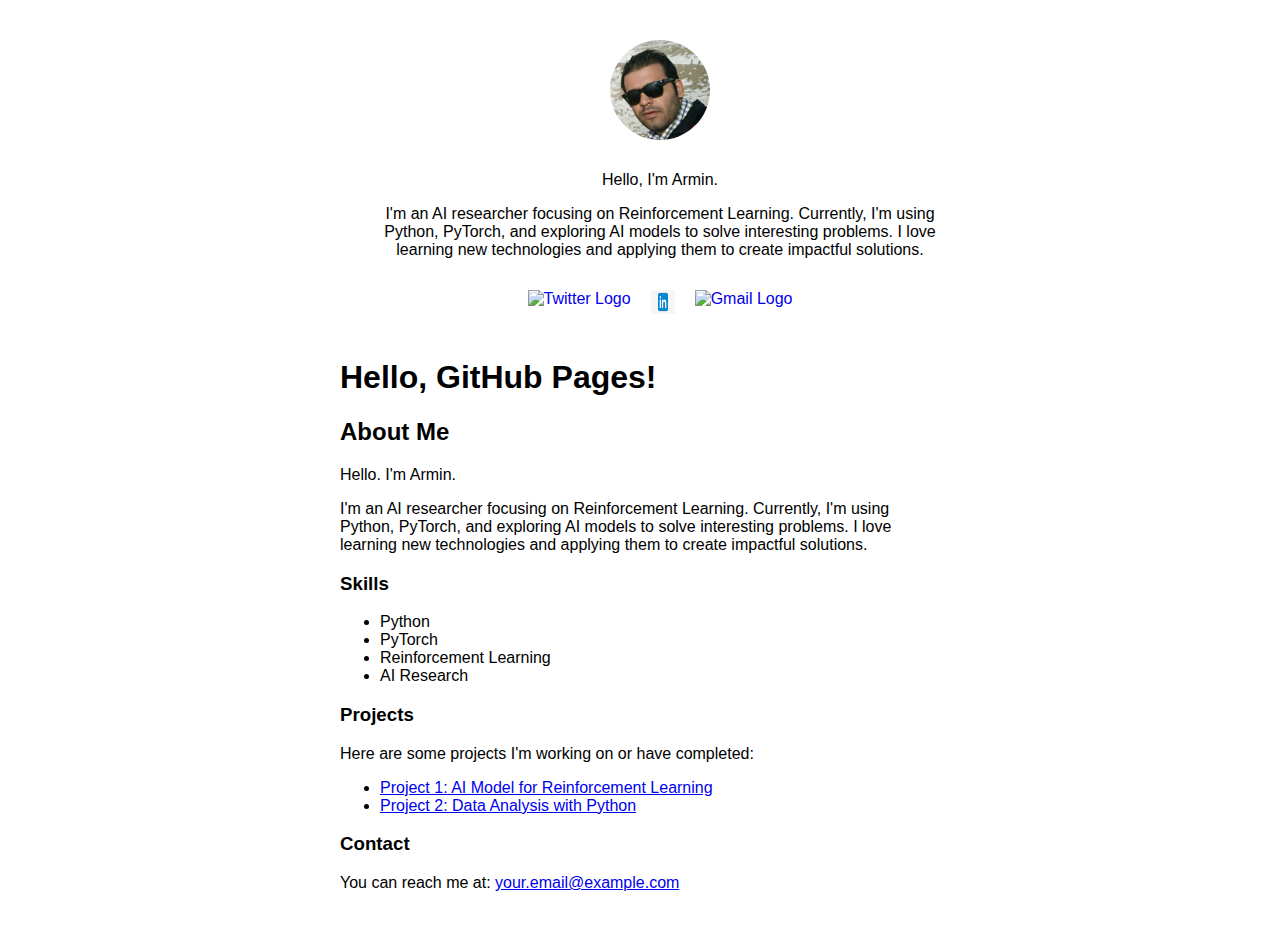
==== index.html @ 41138504 "Update index.html" ====
<!DOCTYPE html>
<html lang="en">
<head>
    <meta charset="UTF-8">
    <meta name="viewport" content="width=device-width, initial-scale=1.0">
    <title>Your GitHub Page</title>
    <style>
        body {
            font-family: Arial, sans-serif;
            margin: 0;
            padding: 0;
            display: flex;
            flex-direction: column;
            align-items: center;
        }
        .container {
            width: 100%;
            max-width: 600px;
            padding: 20px;
        }
        .sidebar {
            display: flex;
            flex-direction: column;
            align-items: center;
            padding: 20px;
            width: 100%;
        }
        .profile-picture {
            width: 100px;
            height: 100px;
            border-radius: 50%;
        }
        .bio {
            margin-top: 15px;
            font-size: 1em;
            text-align: center;
        }
        .social-links {
            margin-top: 15px;
            display: flex;
            justify-content: center;
        }
        .social-links a {
            margin: 0 10px;
            text-decoration: none;
        }
        .social-links img {
            width: 24px;
            height: 24px;
        }
        @media (max-width: 600px) {
            .container {
                padding: 10px;
            }
            .bio {
                font-size: 0.9em;
            }
        }
    </style>
</head>
<body>
    <div class="container">
        <div class="sidebar">
            <!-- Profile Picture -->
            <img src="images/armin.jpg" alt="Your Profile Picture" class="profile-picture">

            <!-- Bio -->
            <div class="bio">
                <p>Hello, I'm Armin.</p>
                <p>I'm an AI researcher focusing on Reinforcement Learning. Currently, I'm using Python, PyTorch, and exploring AI models to solve interesting problems. I love learning new technologies and applying them to create impactful solutions.</p>
            </div>

            <!-- Social Links -->
            <div class="social-links">
                <a href="https://x.com/yourusername" target="_blank">
                    <img src="twitter_logo.png" alt="Twitter Logo">
                </a>
                <a href="https://www.linkedin.com/in/armin-dashti-058239a1/" target="_blank">
                    <img src="images/linkedin_logo.webp" alt="LinkedIn Logo">
                </a>
                <a href="mailto:your.email@example.com">
                    <img src="gmail_logo.png" alt="Gmail Logo">
                </a>
            </div>
        </div>

        <h1>Hello, GitHub Pages!</h1>
        <h2>About Me</h2>
        <p>Hello. I'm Armin.</p>
        <p>I'm an AI researcher focusing on Reinforcement Learning. Currently, I'm using Python, PyTorch, and exploring AI models to solve interesting problems. I love learning new technologies and applying them to create impactful solutions.</p>

        <h3>Skills</h3>
        <ul>
            <li>Python</li>
            <li>PyTorch</li>
            <li>Reinforcement Learning</li>
            <li>AI Research</li>
        </ul>

        <h3>Projects</h3>
        <p>Here are some projects I'm working on or have completed:</p>
        <ul>
            <li><a href="https://github.com/yourusername/project1">Project 1: AI Model for Reinforcement Learning</a></li>
            <li><a href="https://github.com/yourusername/project2">Project 2: Data Analysis with Python</a></li>
        </ul>

        <h3>Contact</h3>
        <p>You can reach me at: <a href="mailto:your.email@example.com">your.email@example.com</a></p>
    </div>
</body>
</html>
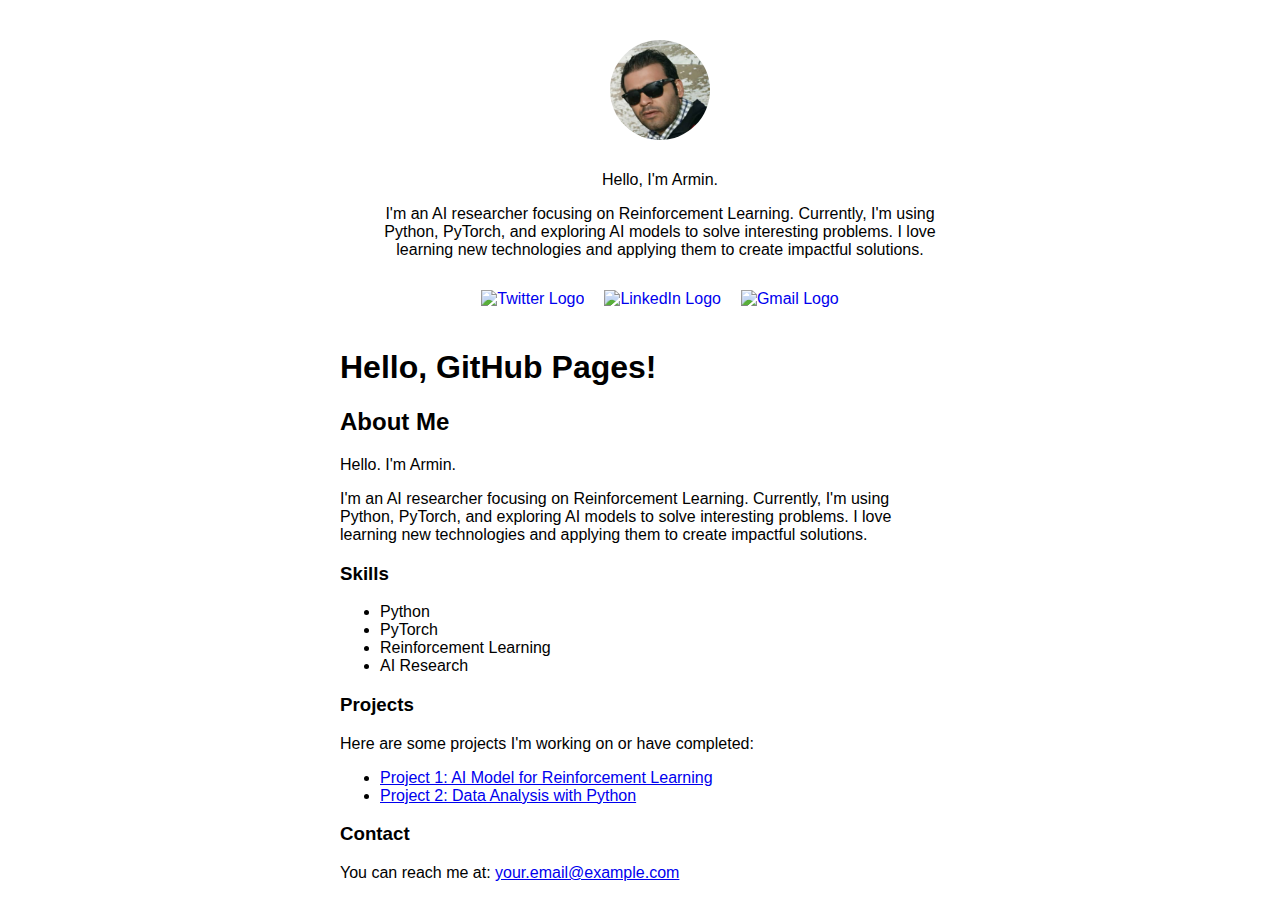
==== commit e201c0d2: "Update index.html" ====
--- a/index.html
+++ b/index.html
@@ -76,7 +76,7 @@
                     <img src="twitter_logo.png" alt="Twitter Logo">
                 </a>
                 <a href="https://www.linkedin.com/in/armin-dashti-058239a1/" target="_blank">
-                    <img src="images/linkedin_logo.webp" alt="LinkedIn Logo">
+                    <img src="https://upload.wikimedia.org/wikipedia/commons/e/e9/Linkedin_icon.svg" alt="LinkedIn Logo">
                 </a>
                 <a href="mailto:your.email@example.com">
                     <img src="gmail_logo.png" alt="Gmail Logo">
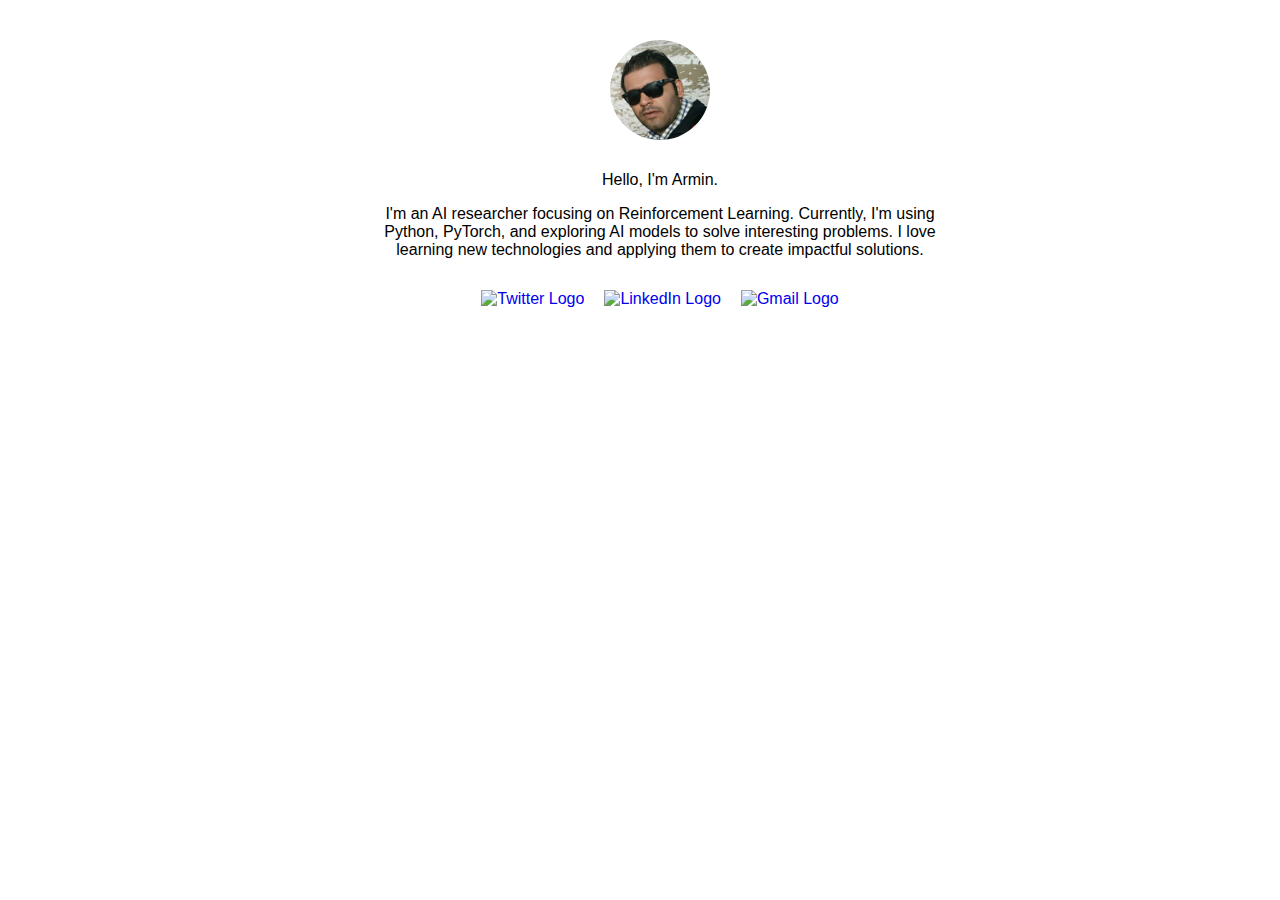
==== commit d7784f91: "Update index.html" ====
--- a/index.html
+++ b/index.html
@@ -84,28 +84,6 @@
             </div>
         </div>
 
-        <h1>Hello, GitHub Pages!</h1>
-        <h2>About Me</h2>
-        <p>Hello. I'm Armin.</p>
-        <p>I'm an AI researcher focusing on Reinforcement Learning. Currently, I'm using Python, PyTorch, and exploring AI models to solve interesting problems. I love learning new technologies and applying them to create impactful solutions.</p>
-
-        <h3>Skills</h3>
-        <ul>
-            <li>Python</li>
-            <li>PyTorch</li>
-            <li>Reinforcement Learning</li>
-            <li>AI Research</li>
-        </ul>
-
-        <h3>Projects</h3>
-        <p>Here are some projects I'm working on or have completed:</p>
-        <ul>
-            <li><a href="https://github.com/yourusername/project1">Project 1: AI Model for Reinforcement Learning</a></li>
-            <li><a href="https://github.com/yourusername/project2">Project 2: Data Analysis with Python</a></li>
-        </ul>
-
-        <h3>Contact</h3>
-        <p>You can reach me at: <a href="mailto:your.email@example.com">your.email@example.com</a></p>
     </div>
 </body>
 </html>
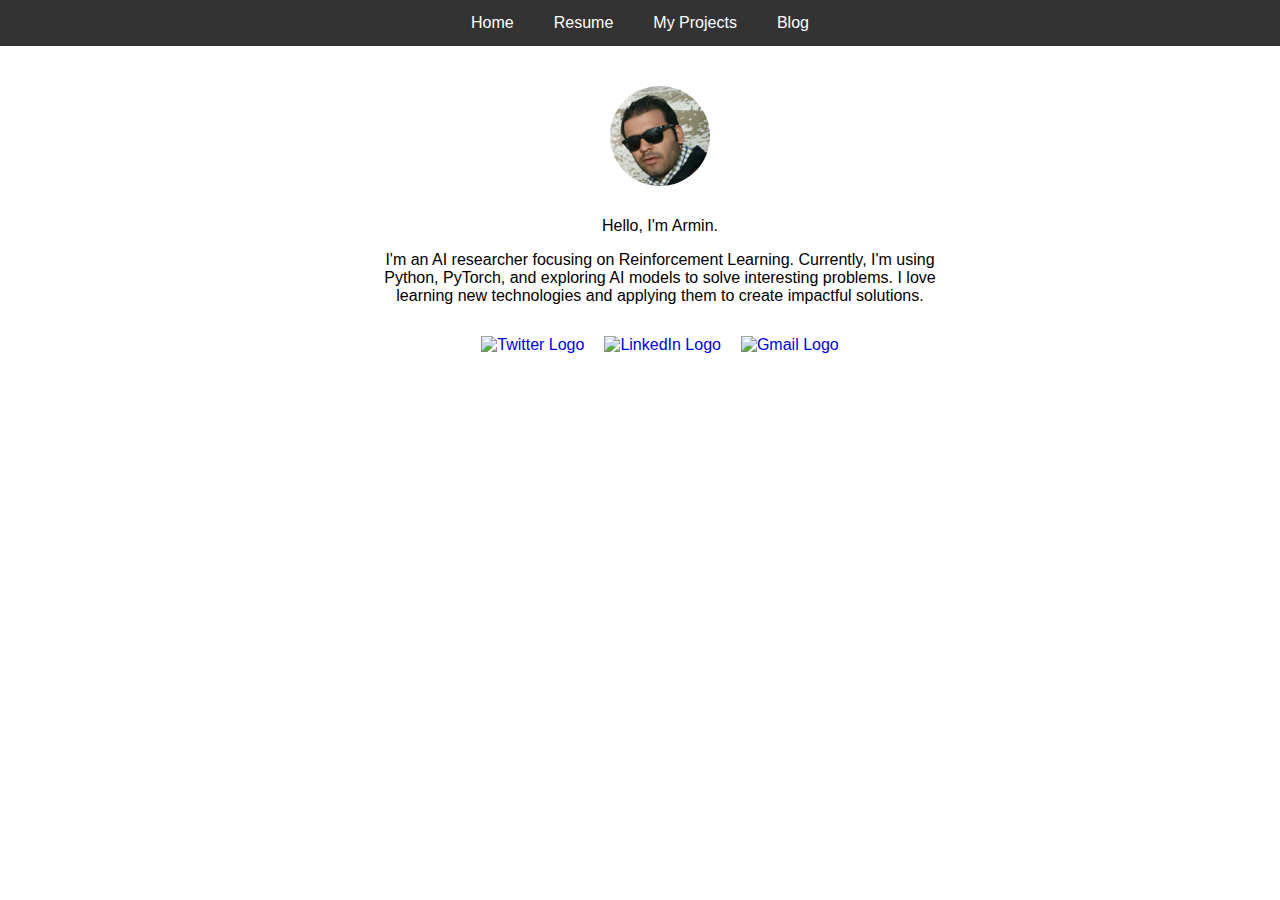
==== commit e6af8d60: "Update index.html" ====
--- a/index.html
+++ b/index.html
@@ -17,6 +17,23 @@
             width: 100%;
             max-width: 600px;
             padding: 20px;
+        }
+        .navbar {
+            width: 100%;
+            background-color: #333;
+            overflow: hidden;
+            display: flex;
+            justify-content: center;
+        }
+        .navbar a {
+            color: white;
+            padding: 14px 20px;
+            text-decoration: none;
+            text-align: center;
+        }
+        .navbar a:hover {
+            background-color: #ddd;
+            color: black;
         }
         .sidebar {
             display: flex;
@@ -55,10 +72,21 @@
             .bio {
                 font-size: 0.9em;
             }
+            .navbar {
+                flex-direction: column;
+            }
         }
     </style>
 </head>
 <body>
+    <!-- Navigation Bar -->
+    <nav class="navbar">
+        <a href="#home">Home</a>
+        <a href="#resume">Resume</a>
+        <a href="#projects">My Projects</a>
+        <a href="#blog">Blog</a>
+    </nav>
+
     <div class="container">
         <div class="sidebar">
             <!-- Profile Picture -->
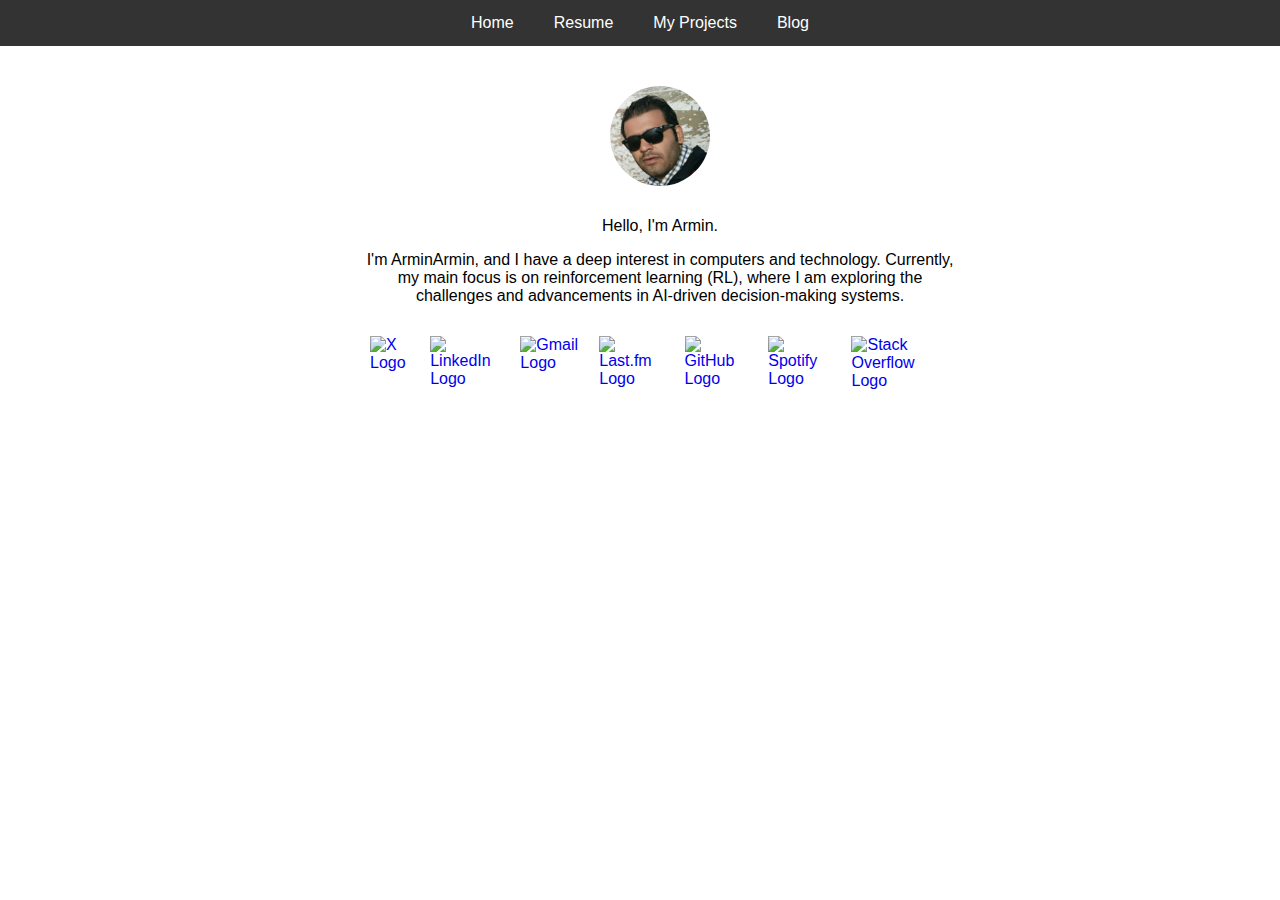
==== commit 837386e1: "Update index.html" ====
--- a/index.html
+++ b/index.html
@@ -95,19 +95,38 @@
             <!-- Bio -->
             <div class="bio">
                 <p>Hello, I'm Armin.</p>
-                <p>I'm an AI researcher focusing on Reinforcement Learning. Currently, I'm using Python, PyTorch, and exploring AI models to solve interesting problems. I love learning new technologies and applying them to create impactful solutions.</p>
+                <p>I'm ArminArmin, and I have a deep interest in computers and technology. Currently, my main focus is on reinforcement learning (RL), where I am exploring the challenges and advancements in AI-driven decision-making systems.</p>
             </div>
 
             <!-- Social Links -->
             <div class="social-links">
+                <!-- X (Twitter) -->
                 <a href="https://x.com/yourusername" target="_blank">
-                    <img src="twitter_logo.png" alt="Twitter Logo">
+                    <img src="https://upload.wikimedia.org/wikipedia/commons/6/60/X_logo_2023.svg" alt="X Logo">
                 </a>
+                <!-- LinkedIn -->
                 <a href="https://www.linkedin.com/in/armin-dashti-058239a1/" target="_blank">
                     <img src="https://upload.wikimedia.org/wikipedia/commons/e/e9/Linkedin_icon.svg" alt="LinkedIn Logo">
                 </a>
+                <!-- Gmail -->
                 <a href="mailto:your.email@example.com">
-                    <img src="gmail_logo.png" alt="Gmail Logo">
+                    <img src="https://upload.wikimedia.org/wikipedia/commons/4/4e/Gmail_Icon.svg" alt="Gmail Logo">
+                </a>
+                <!-- Last.fm -->
+                <a href="https://www.last.fm/user/yourusername" target="_blank">
+                    <img src="https://upload.wikimedia.org/wikipedia/commons/d/d4/Lastfm_logo.svg" alt="Last.fm Logo">
+                </a>
+                <!-- GitHub -->
+                <a href="https://github.com/yourusername" target="_blank">
+                    <img src="https://upload.wikimedia.org/wikipedia/commons/9/91/Octicons-mark-github.svg" alt="GitHub Logo">
+                </a>
+                <!-- Spotify -->
+                <a href="https://open.spotify.com/user/yourusername" target="_blank">
+                    <img src="https://upload.wikimedia.org/wikipedia/commons/1/19/Spotify_logo_without_text.svg" alt="Spotify Logo">
+                </a>
+                <!-- Stack Overflow -->
+                <a href="https://stackoverflow.com/users/youruserid" target="_blank">
+                    <img src="https://upload.wikimedia.org/wikipedia/commons/e/ef/Stack_Overflow_icon.svg" alt="Stack Overflow Logo">
                 </a>
             </div>
         </div>
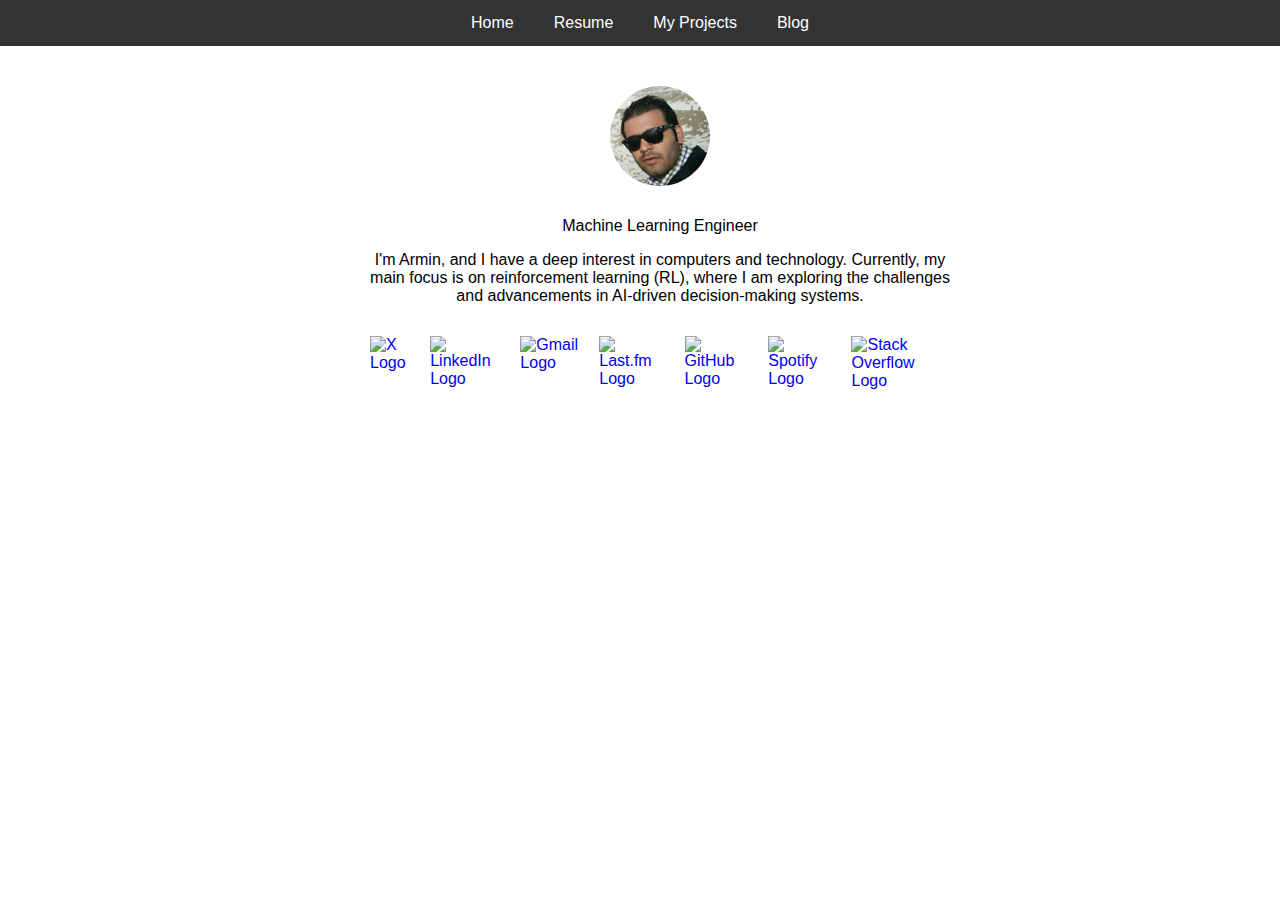
==== commit 4f02b120: "Update index.html" ====
--- a/index.html
+++ b/index.html
@@ -94,15 +94,15 @@
 
             <!-- Bio -->
             <div class="bio">
-                <p>Hello, I'm Armin.</p>
-                <p>I'm ArminArmin, and I have a deep interest in computers and technology. Currently, my main focus is on reinforcement learning (RL), where I am exploring the challenges and advancements in AI-driven decision-making systems.</p>
+                <p>Machine Learning Engineer</p>
+                <p>I'm Armin, and I have a deep interest in computers and technology. Currently, my main focus is on reinforcement learning (RL), where I am exploring the challenges and advancements in AI-driven decision-making systems.</p>
             </div>
 
             <!-- Social Links -->
             <div class="social-links">
                 <!-- X (Twitter) -->
-                <a href="https://x.com/yourusername" target="_blank">
-                    <img src="https://upload.wikimedia.org/wikipedia/commons/6/60/X_logo_2023.svg" alt="X Logo">
+                <a href="https://x.com/armin_dashti" target="_blank">
+                    <img src="https://upload.wikimedia.org/wikipedia/commons/thumb/c/ce/X_logo_2023.svg/300px-X_logo_2023.svg.png" alt="X Logo">
                 </a>
                 <!-- LinkedIn -->
                 <a href="https://www.linkedin.com/in/armin-dashti-058239a1/" target="_blank">
@@ -110,14 +110,14 @@
                 </a>
                 <!-- Gmail -->
                 <a href="mailto:your.email@example.com">
-                    <img src="https://upload.wikimedia.org/wikipedia/commons/4/4e/Gmail_Icon.svg" alt="Gmail Logo">
+                    <img src="https://upload.wikimedia.org/wikipedia/commons/thumb/7/7e/Gmail_icon_%282020%29.svg/512px-Gmail_icon_%282020%29.svg.png?20221017173631" alt="Gmail Logo">
                 </a>
                 <!-- Last.fm -->
-                <a href="https://www.last.fm/user/yourusername" target="_blank">
+                <a href="https://www.last.fm/user/Armin71" target="_blank">
                     <img src="https://upload.wikimedia.org/wikipedia/commons/d/d4/Lastfm_logo.svg" alt="Last.fm Logo">
                 </a>
                 <!-- GitHub -->
-                <a href="https://github.com/yourusername" target="_blank">
+                <a href="https://github.com/armindashti" target="_blank">
                     <img src="https://upload.wikimedia.org/wikipedia/commons/9/91/Octicons-mark-github.svg" alt="GitHub Logo">
                 </a>
                 <!-- Spotify -->
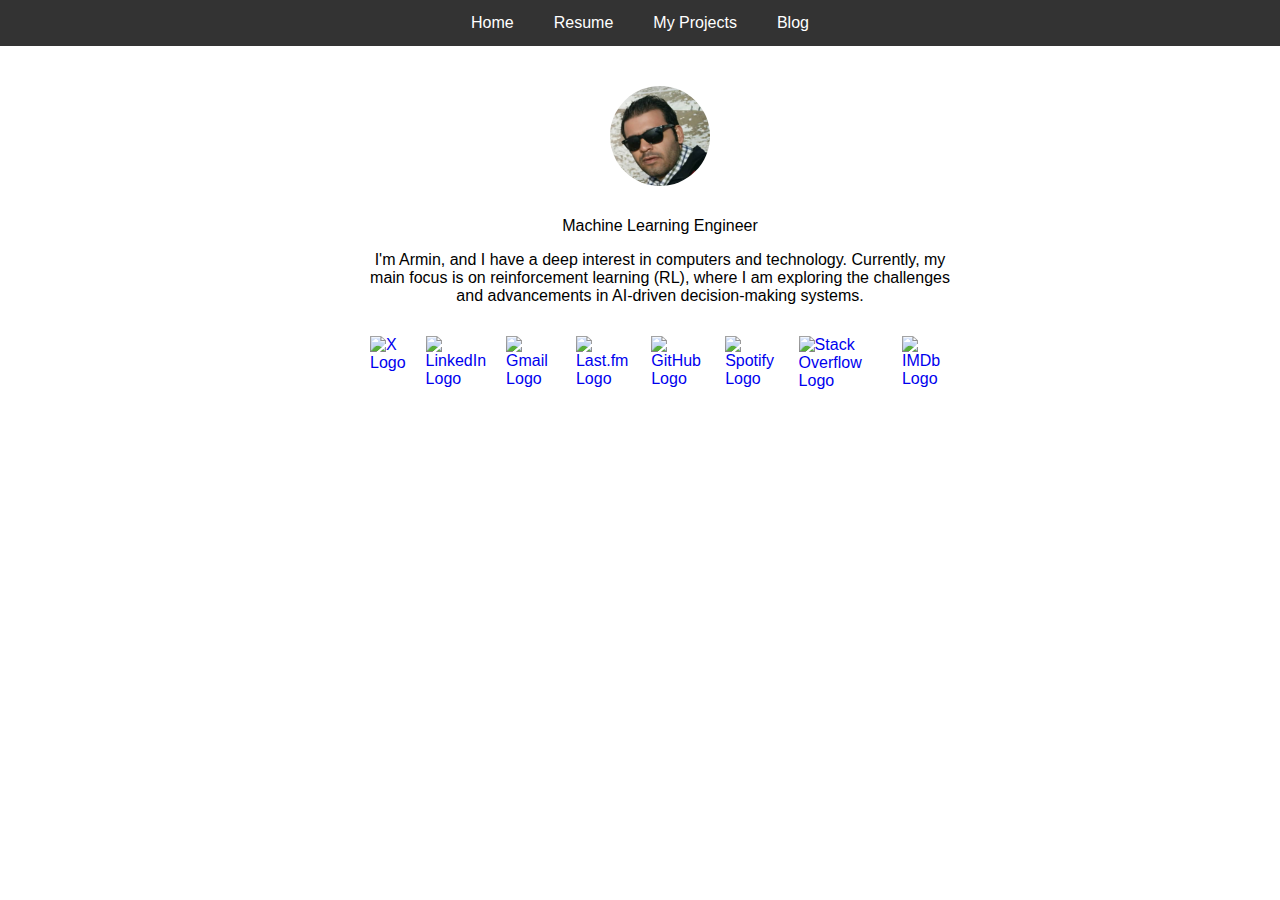
==== commit 2589a95c: "Update index.html" ====
--- a/index.html
+++ b/index.html
@@ -109,7 +109,7 @@
                     <img src="https://upload.wikimedia.org/wikipedia/commons/e/e9/Linkedin_icon.svg" alt="LinkedIn Logo">
                 </a>
                 <!-- Gmail -->
-                <a href="mailto:your.email@example.com">
+                <a href="mailto:arminonline71">
                     <img src="https://upload.wikimedia.org/wikipedia/commons/thumb/7/7e/Gmail_icon_%282020%29.svg/512px-Gmail_icon_%282020%29.svg.png?20221017173631" alt="Gmail Logo">
                 </a>
                 <!-- Last.fm -->
@@ -121,12 +121,16 @@
                     <img src="https://upload.wikimedia.org/wikipedia/commons/9/91/Octicons-mark-github.svg" alt="GitHub Logo">
                 </a>
                 <!-- Spotify -->
-                <a href="https://open.spotify.com/user/yourusername" target="_blank">
+                <a href="https://open.spotify.com/user/armin.71" target="_blank">
                     <img src="https://upload.wikimedia.org/wikipedia/commons/1/19/Spotify_logo_without_text.svg" alt="Spotify Logo">
                 </a>
                 <!-- Stack Overflow -->
-                <a href="https://stackoverflow.com/users/youruserid" target="_blank">
+                <a href="https://stackoverflow.com/users/4306558/armin" target="_blank">
                     <img src="https://upload.wikimedia.org/wikipedia/commons/e/ef/Stack_Overflow_icon.svg" alt="Stack Overflow Logo">
+                </a>
+                <!-- IMDb -->
+                <a href="https://www.imdb.com/user/ur56965123/" target="_blank">
+                    <img src="https://upload.wikimedia.org/wikipedia/commons/6/69/IMDB_Logo_2016.svg" alt="IMDb Logo">
                 </a>
             </div>
         </div>
